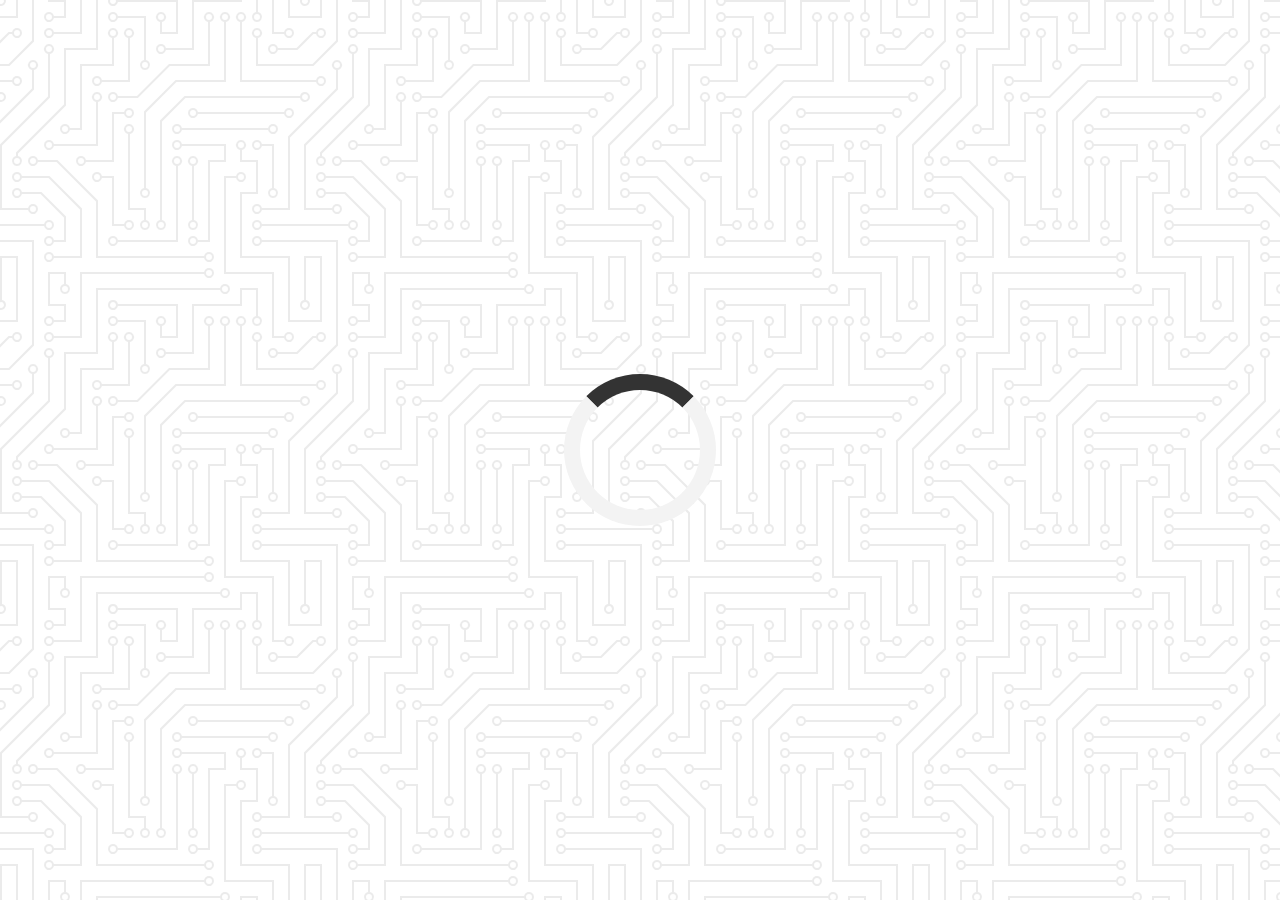
==== index.html @ e6059ff0 "Files uploaded." ====
<!DOCTYPE html>
<html lang="en">
<head>
    <meta charset="UTF-8">
    <meta name="viewport" content="width=device-width, initial-scale=1.0">
    <title>Quote Generator</title>
    <link rel="icon" type="image/png" href="https://s2.googleusercontent.com/s2/favicons?domain=jacinto.design">
    <link rel="stylesheet" href="https://cdnjs.cloudflare.com/ajax/libs/font-awesome/5.10.2/css/all.min.css"/>
    <link rel="stylesheet" href="style.css">
</head>
<body>
    <div class="quote-container" id="quote-container">
        <!-- Quote -->
        <div class="quote-text">
            <i class="fas fa-quote-left"></i>
            <span id="quote"></span>
        </div>
        <!-- Author -->
        <div class="quote-author">
            <span id="author"></span>
        </div>
        <!-- Buttons -->
        <div class="button-container">
            <button class="twitter-button" id="twitter" title="Tweet This!">
                <i class="fab fa-twitter"></i>
            </button>
            <button id="new-quote">New Quote</button>
        </div>
    </div>
    <!-- Loader -->
    <div class="loader" id="loader"></div>
    <!-- Script -->
    <script src="script.js"></script>
</body>
</html>
---- style.css ----
@import url('https://fonts.googleapis.com/css?family=Montserrat&display=swap');

html {
  box-sizing: border-box;
}

body {
  margin: 0;
  min-height: 100vh;
  background-color: #ffffff;
  background-image: url("data:image/svg+xml,%3Csvg xmlns='http://www.w3.org/2000/svg' viewBox='0 0 304 304' width='304' height='304'%3E%3Cpath fill='%23000000' fill-opacity='0.08' d='M44.1 224a5 5 0 1 1 0 2H0v-2h44.1zm160 48a5 5 0 1 1 0 2H82v-2h122.1zm57.8-46a5 5 0 1 1 0-2H304v2h-42.1zm0 16a5 5 0 1 1 0-2H304v2h-42.1zm6.2-114a5 5 0 1 1 0 2h-86.2a5 5 0 1 1 0-2h86.2zm-256-48a5 5 0 1 1 0 2H0v-2h12.1zm185.8 34a5 5 0 1 1 0-2h86.2a5 5 0 1 1 0 2h-86.2zM258 12.1a5 5 0 1 1-2 0V0h2v12.1zm-64 208a5 5 0 1 1-2 0v-54.2a5 5 0 1 1 2 0v54.2zm48-198.2V80h62v2h-64V21.9a5 5 0 1 1 2 0zm16 16V64h46v2h-48V37.9a5 5 0 1 1 2 0zm-128 96V208h16v12.1a5 5 0 1 1-2 0V210h-16v-76.1a5 5 0 1 1 2 0zm-5.9-21.9a5 5 0 1 1 0 2H114v48H85.9a5 5 0 1 1 0-2H112v-48h12.1zm-6.2 130a5 5 0 1 1 0-2H176v-74.1a5 5 0 1 1 2 0V242h-60.1zm-16-64a5 5 0 1 1 0-2H114v48h10.1a5 5 0 1 1 0 2H112v-48h-10.1zM66 284.1a5 5 0 1 1-2 0V274H50v30h-2v-32h18v12.1zM236.1 176a5 5 0 1 1 0 2H226v94h48v32h-2v-30h-48v-98h12.1zm25.8-30a5 5 0 1 1 0-2H274v44.1a5 5 0 1 1-2 0V146h-10.1zm-64 96a5 5 0 1 1 0-2H208v-80h16v-14h-42.1a5 5 0 1 1 0-2H226v18h-16v80h-12.1zm86.2-210a5 5 0 1 1 0 2H272V0h2v32h10.1zM98 101.9V146H53.9a5 5 0 1 1 0-2H96v-42.1a5 5 0 1 1 2 0zM53.9 34a5 5 0 1 1 0-2H80V0h2v34H53.9zm60.1 3.9V66H82v64H69.9a5 5 0 1 1 0-2H80V64h32V37.9a5 5 0 1 1 2 0zM101.9 82a5 5 0 1 1 0-2H128V37.9a5 5 0 1 1 2 0V82h-28.1zm16-64a5 5 0 1 1 0-2H146v44.1a5 5 0 1 1-2 0V18h-26.1zm102.2 270a5 5 0 1 1 0 2H98v14h-2v-16h124.1zM242 149.9V160h16v34h-16v62h48v48h-2v-46h-48v-66h16v-30h-16v-12.1a5 5 0 1 1 2 0zM53.9 18a5 5 0 1 1 0-2H64V2H48V0h18v18H53.9zm112 32a5 5 0 1 1 0-2H192V0h50v2h-48v48h-28.1zm-48-48a5 5 0 0 1-9.8-2h2.07a3 3 0 1 0 5.66 0H178v34h-18V21.9a5 5 0 1 1 2 0V32h14V2h-58.1zm0 96a5 5 0 1 1 0-2H137l32-32h39V21.9a5 5 0 1 1 2 0V66h-40.17l-32 32H117.9zm28.1 90.1a5 5 0 1 1-2 0v-76.51L175.59 80H224V21.9a5 5 0 1 1 2 0V82h-49.59L146 112.41v75.69zm16 32a5 5 0 1 1-2 0v-99.51L184.59 96H300.1a5 5 0 0 1 3.9-3.9v2.07a3 3 0 0 0 0 5.66v2.07a5 5 0 0 1-3.9-3.9H185.41L162 121.41v98.69zm-144-64a5 5 0 1 1-2 0v-3.51l48-48V48h32V0h2v50H66v55.41l-48 48v2.69zM50 53.9v43.51l-48 48V208h26.1a5 5 0 1 1 0 2H0v-65.41l48-48V53.9a5 5 0 1 1 2 0zm-16 16V89.41l-34 34v-2.82l32-32V69.9a5 5 0 1 1 2 0zM12.1 32a5 5 0 1 1 0 2H9.41L0 43.41V40.6L8.59 32h3.51zm265.8 18a5 5 0 1 1 0-2h18.69l7.41-7.41v2.82L297.41 50H277.9zm-16 160a5 5 0 1 1 0-2H288v-71.41l16-16v2.82l-14 14V210h-28.1zm-208 32a5 5 0 1 1 0-2H64v-22.59L40.59 194H21.9a5 5 0 1 1 0-2H41.41L66 216.59V242H53.9zm150.2 14a5 5 0 1 1 0 2H96v-56.6L56.6 162H37.9a5 5 0 1 1 0-2h19.5L98 200.6V256h106.1zm-150.2 2a5 5 0 1 1 0-2H80v-46.59L48.59 178H21.9a5 5 0 1 1 0-2H49.41L82 208.59V258H53.9zM34 39.8v1.61L9.41 66H0v-2h8.59L32 40.59V0h2v39.8zM2 300.1a5 5 0 0 1 3.9 3.9H3.83A3 3 0 0 0 0 302.17V256h18v48h-2v-46H2v42.1zM34 241v63h-2v-62H0v-2h34v1zM17 18H0v-2h16V0h2v18h-1zm273-2h14v2h-16V0h2v16zm-32 273v15h-2v-14h-14v14h-2v-16h18v1zM0 92.1A5.02 5.02 0 0 1 6 97a5 5 0 0 1-6 4.9v-2.07a3 3 0 1 0 0-5.66V92.1zM80 272h2v32h-2v-32zm37.9 32h-2.07a3 3 0 0 0-5.66 0h-2.07a5 5 0 0 1 9.8 0zM5.9 0A5.02 5.02 0 0 1 0 5.9V3.83A3 3 0 0 0 3.83 0H5.9zm294.2 0h2.07A3 3 0 0 0 304 3.83V5.9a5 5 0 0 1-3.9-5.9zm3.9 300.1v2.07a3 3 0 0 0-1.83 1.83h-2.07a5 5 0 0 1 3.9-3.9zM97 100a3 3 0 1 0 0-6 3 3 0 0 0 0 6zm0-16a3 3 0 1 0 0-6 3 3 0 0 0 0 6zm16 16a3 3 0 1 0 0-6 3 3 0 0 0 0 6zm16 16a3 3 0 1 0 0-6 3 3 0 0 0 0 6zm0 16a3 3 0 1 0 0-6 3 3 0 0 0 0 6zm-48 32a3 3 0 1 0 0-6 3 3 0 0 0 0 6zm16 16a3 3 0 1 0 0-6 3 3 0 0 0 0 6zm32 48a3 3 0 1 0 0-6 3 3 0 0 0 0 6zm-16 16a3 3 0 1 0 0-6 3 3 0 0 0 0 6zm32-16a3 3 0 1 0 0-6 3 3 0 0 0 0 6zm0-32a3 3 0 1 0 0-6 3 3 0 0 0 0 6zm16 32a3 3 0 1 0 0-6 3 3 0 0 0 0 6zm32 16a3 3 0 1 0 0-6 3 3 0 0 0 0 6zm0-16a3 3 0 1 0 0-6 3 3 0 0 0 0 6zm-16-64a3 3 0 1 0 0-6 3 3 0 0 0 0 6zm16 0a3 3 0 1 0 0-6 3 3 0 0 0 0 6zm16 96a3 3 0 1 0 0-6 3 3 0 0 0 0 6zm0 16a3 3 0 1 0 0-6 3 3 0 0 0 0 6zm16 16a3 3 0 1 0 0-6 3 3 0 0 0 0 6zm16-144a3 3 0 1 0 0-6 3 3 0 0 0 0 6zm0 32a3 3 0 1 0 0-6 3 3 0 0 0 0 6zm16-32a3 3 0 1 0 0-6 3 3 0 0 0 0 6zm16-16a3 3 0 1 0 0-6 3 3 0 0 0 0 6zm-96 0a3 3 0 1 0 0-6 3 3 0 0 0 0 6zm0 16a3 3 0 1 0 0-6 3 3 0 0 0 0 6zm16-32a3 3 0 1 0 0-6 3 3 0 0 0 0 6zm96 0a3 3 0 1 0 0-6 3 3 0 0 0 0 6zm-16-64a3 3 0 1 0 0-6 3 3 0 0 0 0 6zm16-16a3 3 0 1 0 0-6 3 3 0 0 0 0 6zm-32 0a3 3 0 1 0 0-6 3 3 0 0 0 0 6zm0-16a3 3 0 1 0 0-6 3 3 0 0 0 0 6zm-16 0a3 3 0 1 0 0-6 3 3 0 0 0 0 6zm-16 0a3 3 0 1 0 0-6 3 3 0 0 0 0 6zm-16 0a3 3 0 1 0 0-6 3 3 0 0 0 0 6zM49 36a3 3 0 1 0 0-6 3 3 0 0 0 0 6zm-32 0a3 3 0 1 0 0-6 3 3 0 0 0 0 6zm32 16a3 3 0 1 0 0-6 3 3 0 0 0 0 6zM33 68a3 3 0 1 0 0-6 3 3 0 0 0 0 6zm16-48a3 3 0 1 0 0-6 3 3 0 0 0 0 6zm0 240a3 3 0 1 0 0-6 3 3 0 0 0 0 6zm16 32a3 3 0 1 0 0-6 3 3 0 0 0 0 6zm-16-64a3 3 0 1 0 0-6 3 3 0 0 0 0 6zm0 16a3 3 0 1 0 0-6 3 3 0 0 0 0 6zm-16-32a3 3 0 1 0 0-6 3 3 0 0 0 0 6zm80-176a3 3 0 1 0 0-6 3 3 0 0 0 0 6zm16 0a3 3 0 1 0 0-6 3 3 0 0 0 0 6zm-16-16a3 3 0 1 0 0-6 3 3 0 0 0 0 6zm32 48a3 3 0 1 0 0-6 3 3 0 0 0 0 6zm16-16a3 3 0 1 0 0-6 3 3 0 0 0 0 6zm0-32a3 3 0 1 0 0-6 3 3 0 0 0 0 6zm112 176a3 3 0 1 0 0-6 3 3 0 0 0 0 6zm-16 16a3 3 0 1 0 0-6 3 3 0 0 0 0 6zm0 16a3 3 0 1 0 0-6 3 3 0 0 0 0 6zm0 16a3 3 0 1 0 0-6 3 3 0 0 0 0 6zM17 180a3 3 0 1 0 0-6 3 3 0 0 0 0 6zm0 16a3 3 0 1 0 0-6 3 3 0 0 0 0 6zm0-32a3 3 0 1 0 0-6 3 3 0 0 0 0 6zm16 0a3 3 0 1 0 0-6 3 3 0 0 0 0 6zM17 84a3 3 0 1 0 0-6 3 3 0 0 0 0 6zm32 64a3 3 0 1 0 0-6 3 3 0 0 0 0 6zm16-16a3 3 0 1 0 0-6 3 3 0 0 0 0 6z'%3E%3C/path%3E%3C/svg%3E");
  color: #000;
  font-family: Montserrat, sans-serif;
  font-weight: 700;
  text-align: center;
  display: flex;
  align-items: center;
  justify-content: center;
}

.quote-container {
  width: auto;
  max-width: 900px;
  padding: 20px 30px;
  border-radius: 10px;
  background-color: rgba(255, 255, 255, 0.4);
  box-shadow: 0 10px 10px 10px rgba(0, 0, 0, 0.2);
}

.quote-text {
  font-size: 2.75rem;
}

.long-quote {
  font-size: 2rem;
}

.fa-quote-left {
  font-size: 4rem;
}

.quote-author {
  margin-top: 15px;
  font-size: 2rem;
  font-weight: 400;
  font-style: italic;
}

.button-container {
  margin-top: 15px;
  display: flex;
  justify-content: space-between;
}

button {
  cursor: pointer;
  font-size: 1.2rem;
  height: 2.5rem;
  border: none;
  border-radius: 10px;
  color: #fff;
  background: #333;
  outline: none;
  padding: 0.5rem 1.8rem;
  box-shadow: 0 0.3rem rgba(121, 121, 121, 0.65);
}

button:hover {
  filter: brightness(110%);
}

button:active {
  transform: translate(0, 0.3rem);
  box-shadow: 0 0.1rem rgba(255, 255, 255, 0.65);
}

.twitter-button:hover {
  color: #38a1f3;
}

.fa-twitter {
  font-size: 1.5rem; 
}

/* Loader */
.loader {
  border: 16px solid #f3f3f3; 
  border-top: 16px solid #333; 
  border-radius: 50%;
  width: 120px;
  height: 120px;
  animation: spin 2s linear infinite;
}

@keyframes spin {
  0% { transform: rotate(0deg); }
  100% { transform: rotate(360deg); }
}

/* Media Query: Tablet or Smaller */
@media screen and (max-width: 1000px) {
  .quote-container {
    margin: auto 10px;
  }

  .quote-text {
    font-size: 2.5rem;
  }
}
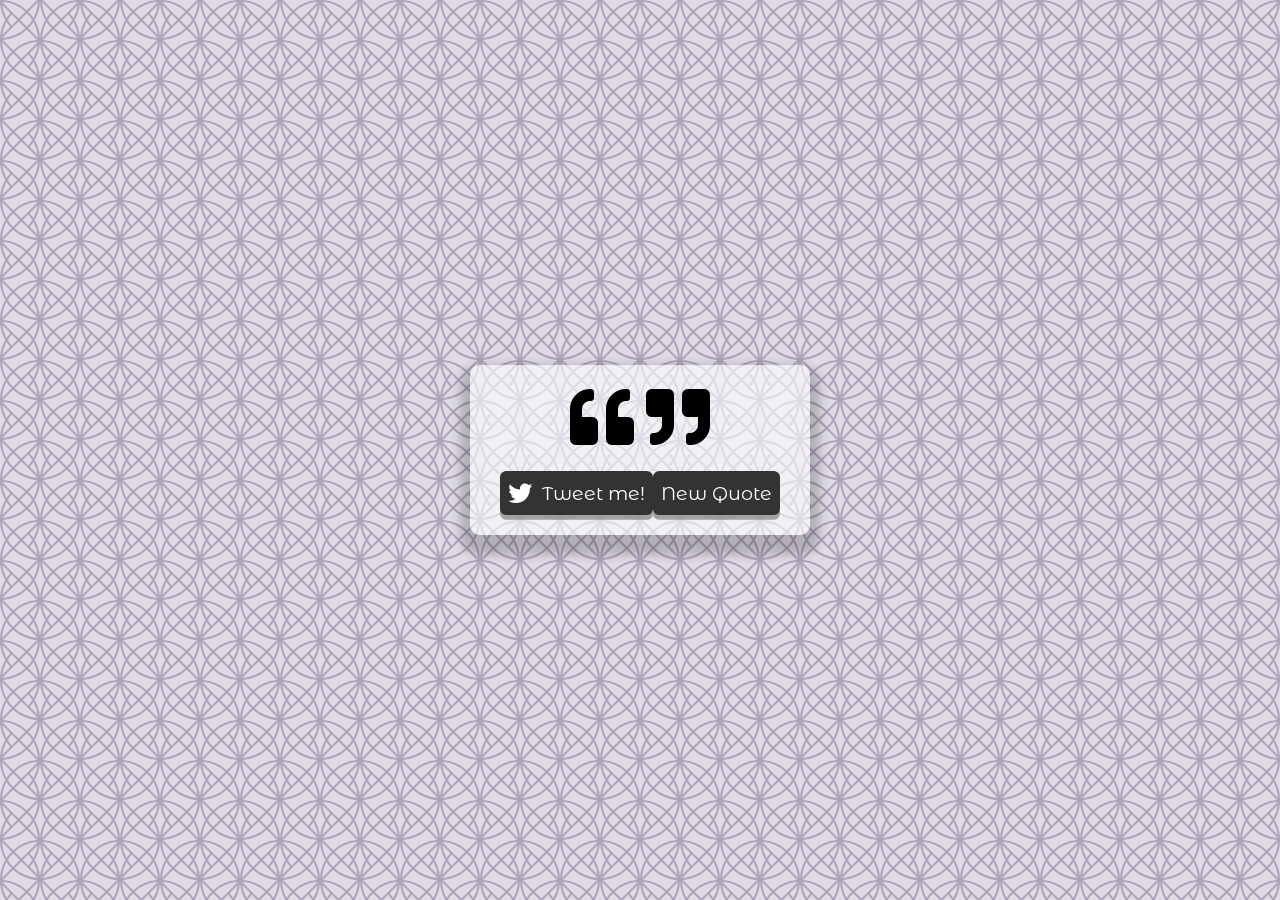
==== commit 34c5ca0b: "Update index.html" ====
--- a/index.html
+++ b/index.html
@@ -1,35 +1,59 @@
 <!DOCTYPE html>
 <html lang="en">
-<head>
-    <meta charset="UTF-8">
-    <meta name="viewport" content="width=device-width, initial-scale=1.0">
+  <head>
+    <meta charset="UTF-8" />
+    <meta name="viewport" content="width=device-width, initial-scale=1.0" />
     <title>Quote Generator</title>
-    <link rel="icon" type="image/png" href="https://s2.googleusercontent.com/s2/favicons?domain=jacinto.design">
-    <link rel="stylesheet" href="https://cdnjs.cloudflare.com/ajax/libs/font-awesome/5.10.2/css/all.min.css"/>
-    <link rel="stylesheet" href="style.css">
-</head>
-<body>
+    <link rel="icon" type="image/png" href="favicon.png" />
+    <link
+      rel="stylesheet"
+      href="https://maxcdn.bootstrapcdn.com/bootstrap/4.0.0/css/bootstrap.min.css"
+      integrity="sha384-Gn5384xqQ1aoWXA+058RXPxPg6fy4IWvTNh0E263XmFcJlSAwiGgFAW/dAiS6JXm"
+      crossorigin="anonymous"
+    />
+    <link
+      rel="stylesheet"
+      href="https://cdnjs.cloudflare.com/ajax/libs/font-awesome/5.10.2/css/all.min.css"
+    />
+    <link rel="stylesheet" href="style.css" />
+  </head>
+
+  <body>
     <div class="quote-container" id="quote-container">
-        <!-- Quote -->
-        <div class="quote-text">
-            <i class="fas fa-quote-left"></i>
-            <span id="quote"></span>
-        </div>
-        <!-- Author -->
-        <div class="quote-author">
-            <span id="author"></span>
-        </div>
-        <!-- Buttons -->
-        <div class="button-container">
-            <button class="twitter-button" id="twitter" title="Tweet This!">
-                <i class="fab fa-twitter"></i>
-            </button>
-            <button id="new-quote">New Quote</button>
-        </div>
+      <!-- Quote -->
+      <div class="quote-text">
+        <i class="fas fa-quote-left"></i>
+        <span id="quote"></span>
+        <i class="fas fa-quote-right"></i>
+      </div>
+      <!-- Author -->
+      <div class="quote-author">
+        <span id="author"></span>
+      </div>
+      <!-- Buttons -->
+      <div class="button-container">
+        <button
+          class="twitter-button"
+          id="twitter"
+          title="Tweet This!"
+          onclick="tweetQuote()"
+        >
+          <i class="fab fa-twitter"></i> <span>&nbsp;&nbsp;Tweet me! </span>
+        </button>
+        <button
+          id="new-quote"
+          title="Generate a new quote!"
+          onclick="populateQuote()"
+        >
+          New Quote
+        </button>
+      </div>
     </div>
-    <!-- Loader -->
-    <div class="loader" id="loader"></div>
+
+    <div class="loader" id="loader" hidden></div>
+
     <!-- Script -->
+    <script src="quotes.js"></script>
     <script src="script.js"></script>
-</body>
-</html>+  </body>
+</html>
--- a/style.css
+++ b/style.css
@@ -1,4 +1,4 @@
-@import url('https://fonts.googleapis.com/css?family=Montserrat&display=swap');
+@import url('https://fonts.googleapis.com/css2?family=Montserrat+Alternates:wght@300&display=swap');
 
 html {
   box-sizing: border-box;
@@ -7,10 +7,10 @@
 body {
   margin: 0;
   min-height: 100vh;
-  background-color: #ffffff;
-  background-image: url("data:image/svg+xml,%3Csvg xmlns='http://www.w3.org/2000/svg' viewBox='0 0 304 304' width='304' height='304'%3E%3Cpath fill='%23000000' fill-opacity='0.08' d='M44.1 224a5 5 0 1 1 0 2H0v-2h44.1zm160 48a5 5 0 1 1 0 2H82v-2h122.1zm57.8-46a5 5 0 1 1 0-2H304v2h-42.1zm0 16a5 5 0 1 1 0-2H304v2h-42.1zm6.2-114a5 5 0 1 1 0 2h-86.2a5 5 0 1 1 0-2h86.2zm-256-48a5 5 0 1 1 0 2H0v-2h12.1zm185.8 34a5 5 0 1 1 0-2h86.2a5 5 0 1 1 0 2h-86.2zM258 12.1a5 5 0 1 1-2 0V0h2v12.1zm-64 208a5 5 0 1 1-2 0v-54.2a5 5 0 1 1 2 0v54.2zm48-198.2V80h62v2h-64V21.9a5 5 0 1 1 2 0zm16 16V64h46v2h-48V37.9a5 5 0 1 1 2 0zm-128 96V208h16v12.1a5 5 0 1 1-2 0V210h-16v-76.1a5 5 0 1 1 2 0zm-5.9-21.9a5 5 0 1 1 0 2H114v48H85.9a5 5 0 1 1 0-2H112v-48h12.1zm-6.2 130a5 5 0 1 1 0-2H176v-74.1a5 5 0 1 1 2 0V242h-60.1zm-16-64a5 5 0 1 1 0-2H114v48h10.1a5 5 0 1 1 0 2H112v-48h-10.1zM66 284.1a5 5 0 1 1-2 0V274H50v30h-2v-32h18v12.1zM236.1 176a5 5 0 1 1 0 2H226v94h48v32h-2v-30h-48v-98h12.1zm25.8-30a5 5 0 1 1 0-2H274v44.1a5 5 0 1 1-2 0V146h-10.1zm-64 96a5 5 0 1 1 0-2H208v-80h16v-14h-42.1a5 5 0 1 1 0-2H226v18h-16v80h-12.1zm86.2-210a5 5 0 1 1 0 2H272V0h2v32h10.1zM98 101.9V146H53.9a5 5 0 1 1 0-2H96v-42.1a5 5 0 1 1 2 0zM53.9 34a5 5 0 1 1 0-2H80V0h2v34H53.9zm60.1 3.9V66H82v64H69.9a5 5 0 1 1 0-2H80V64h32V37.9a5 5 0 1 1 2 0zM101.9 82a5 5 0 1 1 0-2H128V37.9a5 5 0 1 1 2 0V82h-28.1zm16-64a5 5 0 1 1 0-2H146v44.1a5 5 0 1 1-2 0V18h-26.1zm102.2 270a5 5 0 1 1 0 2H98v14h-2v-16h124.1zM242 149.9V160h16v34h-16v62h48v48h-2v-46h-48v-66h16v-30h-16v-12.1a5 5 0 1 1 2 0zM53.9 18a5 5 0 1 1 0-2H64V2H48V0h18v18H53.9zm112 32a5 5 0 1 1 0-2H192V0h50v2h-48v48h-28.1zm-48-48a5 5 0 0 1-9.8-2h2.07a3 3 0 1 0 5.66 0H178v34h-18V21.9a5 5 0 1 1 2 0V32h14V2h-58.1zm0 96a5 5 0 1 1 0-2H137l32-32h39V21.9a5 5 0 1 1 2 0V66h-40.17l-32 32H117.9zm28.1 90.1a5 5 0 1 1-2 0v-76.51L175.59 80H224V21.9a5 5 0 1 1 2 0V82h-49.59L146 112.41v75.69zm16 32a5 5 0 1 1-2 0v-99.51L184.59 96H300.1a5 5 0 0 1 3.9-3.9v2.07a3 3 0 0 0 0 5.66v2.07a5 5 0 0 1-3.9-3.9H185.41L162 121.41v98.69zm-144-64a5 5 0 1 1-2 0v-3.51l48-48V48h32V0h2v50H66v55.41l-48 48v2.69zM50 53.9v43.51l-48 48V208h26.1a5 5 0 1 1 0 2H0v-65.41l48-48V53.9a5 5 0 1 1 2 0zm-16 16V89.41l-34 34v-2.82l32-32V69.9a5 5 0 1 1 2 0zM12.1 32a5 5 0 1 1 0 2H9.41L0 43.41V40.6L8.59 32h3.51zm265.8 18a5 5 0 1 1 0-2h18.69l7.41-7.41v2.82L297.41 50H277.9zm-16 160a5 5 0 1 1 0-2H288v-71.41l16-16v2.82l-14 14V210h-28.1zm-208 32a5 5 0 1 1 0-2H64v-22.59L40.59 194H21.9a5 5 0 1 1 0-2H41.41L66 216.59V242H53.9zm150.2 14a5 5 0 1 1 0 2H96v-56.6L56.6 162H37.9a5 5 0 1 1 0-2h19.5L98 200.6V256h106.1zm-150.2 2a5 5 0 1 1 0-2H80v-46.59L48.59 178H21.9a5 5 0 1 1 0-2H49.41L82 208.59V258H53.9zM34 39.8v1.61L9.41 66H0v-2h8.59L32 40.59V0h2v39.8zM2 300.1a5 5 0 0 1 3.9 3.9H3.83A3 3 0 0 0 0 302.17V256h18v48h-2v-46H2v42.1zM34 241v63h-2v-62H0v-2h34v1zM17 18H0v-2h16V0h2v18h-1zm273-2h14v2h-16V0h2v16zm-32 273v15h-2v-14h-14v14h-2v-16h18v1zM0 92.1A5.02 5.02 0 0 1 6 97a5 5 0 0 1-6 4.9v-2.07a3 3 0 1 0 0-5.66V92.1zM80 272h2v32h-2v-32zm37.9 32h-2.07a3 3 0 0 0-5.66 0h-2.07a5 5 0 0 1 9.8 0zM5.9 0A5.02 5.02 0 0 1 0 5.9V3.83A3 3 0 0 0 3.83 0H5.9zm294.2 0h2.07A3 3 0 0 0 304 3.83V5.9a5 5 0 0 1-3.9-5.9zm3.9 300.1v2.07a3 3 0 0 0-1.83 1.83h-2.07a5 5 0 0 1 3.9-3.9zM97 100a3 3 0 1 0 0-6 3 3 0 0 0 0 6zm0-16a3 3 0 1 0 0-6 3 3 0 0 0 0 6zm16 16a3 3 0 1 0 0-6 3 3 0 0 0 0 6zm16 16a3 3 0 1 0 0-6 3 3 0 0 0 0 6zm0 16a3 3 0 1 0 0-6 3 3 0 0 0 0 6zm-48 32a3 3 0 1 0 0-6 3 3 0 0 0 0 6zm16 16a3 3 0 1 0 0-6 3 3 0 0 0 0 6zm32 48a3 3 0 1 0 0-6 3 3 0 0 0 0 6zm-16 16a3 3 0 1 0 0-6 3 3 0 0 0 0 6zm32-16a3 3 0 1 0 0-6 3 3 0 0 0 0 6zm0-32a3 3 0 1 0 0-6 3 3 0 0 0 0 6zm16 32a3 3 0 1 0 0-6 3 3 0 0 0 0 6zm32 16a3 3 0 1 0 0-6 3 3 0 0 0 0 6zm0-16a3 3 0 1 0 0-6 3 3 0 0 0 0 6zm-16-64a3 3 0 1 0 0-6 3 3 0 0 0 0 6zm16 0a3 3 0 1 0 0-6 3 3 0 0 0 0 6zm16 96a3 3 0 1 0 0-6 3 3 0 0 0 0 6zm0 16a3 3 0 1 0 0-6 3 3 0 0 0 0 6zm16 16a3 3 0 1 0 0-6 3 3 0 0 0 0 6zm16-144a3 3 0 1 0 0-6 3 3 0 0 0 0 6zm0 32a3 3 0 1 0 0-6 3 3 0 0 0 0 6zm16-32a3 3 0 1 0 0-6 3 3 0 0 0 0 6zm16-16a3 3 0 1 0 0-6 3 3 0 0 0 0 6zm-96 0a3 3 0 1 0 0-6 3 3 0 0 0 0 6zm0 16a3 3 0 1 0 0-6 3 3 0 0 0 0 6zm16-32a3 3 0 1 0 0-6 3 3 0 0 0 0 6zm96 0a3 3 0 1 0 0-6 3 3 0 0 0 0 6zm-16-64a3 3 0 1 0 0-6 3 3 0 0 0 0 6zm16-16a3 3 0 1 0 0-6 3 3 0 0 0 0 6zm-32 0a3 3 0 1 0 0-6 3 3 0 0 0 0 6zm0-16a3 3 0 1 0 0-6 3 3 0 0 0 0 6zm-16 0a3 3 0 1 0 0-6 3 3 0 0 0 0 6zm-16 0a3 3 0 1 0 0-6 3 3 0 0 0 0 6zm-16 0a3 3 0 1 0 0-6 3 3 0 0 0 0 6zM49 36a3 3 0 1 0 0-6 3 3 0 0 0 0 6zm-32 0a3 3 0 1 0 0-6 3 3 0 0 0 0 6zm32 16a3 3 0 1 0 0-6 3 3 0 0 0 0 6zM33 68a3 3 0 1 0 0-6 3 3 0 0 0 0 6zm16-48a3 3 0 1 0 0-6 3 3 0 0 0 0 6zm0 240a3 3 0 1 0 0-6 3 3 0 0 0 0 6zm16 32a3 3 0 1 0 0-6 3 3 0 0 0 0 6zm-16-64a3 3 0 1 0 0-6 3 3 0 0 0 0 6zm0 16a3 3 0 1 0 0-6 3 3 0 0 0 0 6zm-16-32a3 3 0 1 0 0-6 3 3 0 0 0 0 6zm80-176a3 3 0 1 0 0-6 3 3 0 0 0 0 6zm16 0a3 3 0 1 0 0-6 3 3 0 0 0 0 6zm-16-16a3 3 0 1 0 0-6 3 3 0 0 0 0 6zm32 48a3 3 0 1 0 0-6 3 3 0 0 0 0 6zm16-16a3 3 0 1 0 0-6 3 3 0 0 0 0 6zm0-32a3 3 0 1 0 0-6 3 3 0 0 0 0 6zm112 176a3 3 0 1 0 0-6 3 3 0 0 0 0 6zm-16 16a3 3 0 1 0 0-6 3 3 0 0 0 0 6zm0 16a3 3 0 1 0 0-6 3 3 0 0 0 0 6zm0 16a3 3 0 1 0 0-6 3 3 0 0 0 0 6zM17 180a3 3 0 1 0 0-6 3 3 0 0 0 0 6zm0 16a3 3 0 1 0 0-6 3 3 0 0 0 0 6zm0-32a3 3 0 1 0 0-6 3 3 0 0 0 0 6zm16 0a3 3 0 1 0 0-6 3 3 0 0 0 0 6zM17 84a3 3 0 1 0 0-6 3 3 0 0 0 0 6zm32 64a3 3 0 1 0 0-6 3 3 0 0 0 0 6zm16-16a3 3 0 1 0 0-6 3 3 0 0 0 0 6z'%3E%3C/path%3E%3C/svg%3E");
-  color: #000;
-  font-family: Montserrat, sans-serif;
+  background-color: #dfdbe5;
+  background-image: url("data:image/svg+xml, %3Csvg xmlns='http://www.w3.org/2000/svg' width='80' height='80' viewBox='0 0 80 80'%3E%3Cg fill-rule='evenodd'%3E%3Cg id='church-on-sunday' fill='%23aca3bb' fill-opacity='1'%3E%3Cpath d='M77.17 0H80v2.83l-.1.1A39.9 39.9 0 0 1 74.64 20a39.9 39.9 0 0 1 5.24 17.06l.11.11v2.89c-.01 6.9-1.8 13.79-5.35 19.94A39.96 39.96 0 0 1 80 79.94V80h-2.83L66.84 69.66a39.83 39.83 0 0 1-24.1 10.25l.09.09h-5.66l.1-.1c-8.7-.58-17.22-4-24.1-10.23L2.82 80H0V79.94c.01-6.9 1.8-13.8 5.35-19.94A39.96 39.96 0 0 1 0 40.06V37.17l.1-.1A39.9 39.9 0 0 1 5.36 20 39.9 39.9 0 0 1 .1 2.94L0 2.83V0h2.83l-.1.1a39.83 39.83 0 0 1 24.1 10.24L37.18 0H40c0 6.92-1.78 13.83-5.35 20A39.96 39.96 0 0 1 40 40c0-6.92 1.78-13.83 5.35-20A39.96 39.96 0 0 1 40 0h2.83l10.33 10.34A39.83 39.83 0 0 1 77.26.09L77.17 0zm.77 77.94c-.3-5.52-1.8-11-4.49-16a40.18 40.18 0 0 1-5.17 6.34l9.66 9.66zm-12.52-9.7l-6.83-6.83-5.46 5.46-1.41 1.41-9.66 9.66c8.4-.45 16.69-3.68 23.36-9.7zm-23.07 6.58l7.99-7.98a40.05 40.05 0 0 1-3.79-4.9 37.88 37.88 0 0 0-4.2 12.88zM47.68 60a37.98 37.98 0 0 0 4.07 5.42L57.17 60l-5.42-5.42A38 38 0 0 0 47.68 60zm2.66-6.84a40.06 40.06 0 0 0-3.79 4.9 37.88 37.88 0 0 1-4.2-12.88l7.99 7.98zm1.38-1.44l1.41 1.41 5.46 5.46 6.83-6.84a37.85 37.85 0 0 0-23.36-9.7l9.66 9.67zM60 60l6.87 6.87A38.1 38.1 0 0 0 72.32 60a38.11 38.11 0 0 0-5.45-6.87L60 60zm-14.65 0a39.9 39.9 0 0 0-5.24 17.06l-.11.11-.1-.1A39.9 39.9 0 0 0 34.64 60a39.9 39.9 0 0 0 5.24-17.06l.11-.11.1.1A39.9 39.9 0 0 0 45.36 60zm9.23-48.25a37.85 37.85 0 0 1 23.36-9.7l-9.66 9.67-1.41 1.41-5.46 5.46-6.83-6.84zm13.67 13.67L62.83 20l5.42-5.42A38 38 0 0 1 72.32 20a37.98 37.98 0 0 1-4.07 5.42zm5.2-3.47a40.05 40.05 0 0 1-3.79 4.89l7.99 7.98c-.61-4.45-2.01-8.82-4.2-12.87zm-6.58 4.92l1.41 1.41 9.66 9.66a37.85 37.85 0 0 1-23.36-9.7l6.83-6.83 5.46 5.46zM53.13 13.13L60 20l-6.87 6.87A38.11 38.11 0 0 1 47.68 20a38.1 38.1 0 0 1 5.45-6.87zm-1.41-1.41l-9.66-9.66c.3 5.52 1.8 11 4.49 16a40.18 40.18 0 0 1 5.17-6.34zm-9.66 26.22c.3-5.52 1.8-11 4.49-16a40.18 40.18 0 0 0 5.17 6.34l-9.66 9.66zm26.22 13.78l9.66-9.66c-.3 5.52-1.8 11-4.49 16a40.18 40.18 0 0 0-5.17-6.34zm8.98-11.81L66.84 50.34a39.83 39.83 0 0 0-24.1-10.25l10.42-10.43a39.83 39.83 0 0 0 24.1 10.25zm-7.6-26.75a40.06 40.06 0 0 1 3.79 4.9 37.88 37.88 0 0 0 4.2-12.88l-7.99 7.98zm-31.72 28.9c-8.4.45-16.69 3.68-23.36 9.7l6.83 6.83 5.46-5.46 1.41-1.41 9.66-9.66zM22.83 60l5.42 5.42c1.54-1.7 2.9-3.52 4.07-5.42a38 38 0 0 0-4.07-5.42L22.83 60zm5.45 8.28l-1.41-1.41-5.46-5.46-6.83 6.84a37.85 37.85 0 0 0 23.36 9.7l-9.66-9.67zm9.37 6.54l-7.99-7.98a40.05 40.05 0 0 0 3.79-4.9 37.88 37.88 0 0 1 4.2 12.88zM20 60l-6.87-6.87A38.11 38.11 0 0 0 7.68 60a38.11 38.11 0 0 0 5.45 6.87L20 60zm17.26-19.9L26.84 29.65a39.83 39.83 0 0 1-24.1 10.25l10.42 10.43a39.83 39.83 0 0 1 24.1-10.25zm-35.2 1.96l9.66 9.66a40.18 40.18 0 0 0-5.17 6.33c-2.7-5-4.2-10.47-4.5-16zm4.49 19.89c-2.7 5-4.2 10.47-4.5 16l9.67-9.67a40.18 40.18 0 0 1-5.17-6.33zm31.1-16.77c-.61 4.45-2.01 8.82-4.2 12.87a40.06 40.06 0 0 0-3.79-4.89l7.99-7.98zm-4.2-23.23c2.7 5 4.2 10.47 4.5 16l-9.67-9.67c1.97-1.97 3.7-4.1 5.17-6.33zm-14.86-.54l6.83 6.84a37.85 37.85 0 0 1-23.36 9.7l9.66-9.67 1.41-1.41 5.46-5.46zm-8.25 5.43l-7.99 7.98c.61-4.45 2.01-8.82 4.2-12.87a40.04 40.04 0 0 0 3.79 4.89zm1.41-1.42A37.99 37.99 0 0 1 7.68 20a38 38 0 0 1 4.07-5.42L17.17 20l-5.42 5.42zm-5.2-7.37a40.04 40.04 0 0 1 3.79-4.89L2.35 5.18c.61 4.45 2.01 8.82 4.2 12.87zm6.58-4.92l-1.41-1.41-9.66-9.66a37.85 37.85 0 0 1 23.36 9.7l-6.83 6.83-5.46-5.46zm13.74 13.74L20 20l6.87-6.87A38.1 38.1 0 0 1 32.32 20a38.1 38.1 0 0 1-5.45 6.87zm6.58-8.82a40.18 40.18 0 0 0-5.17-6.33l9.66-9.66c-.3 5.52-1.8 11-4.49 16z' /%3E%3C/g%3E%3C/g%3E%3C/svg%3E");
+  color: black;
+  font-family: 'Montserrat Alternates', sans-serif;
   font-weight: 700;
   text-align: center;
   display: flex;
@@ -20,10 +20,10 @@
 
 .quote-container {
   width: auto;
-  max-width: 900px;
+  max-width: 80vw;
   padding: 20px 30px;
   border-radius: 10px;
-  background-color: rgba(255, 255, 255, 0.4);
+  background-color: rgba(255, 255, 255, 0.6);
   box-shadow: 0 10px 10px 10px rgba(0, 0, 0, 0.2);
 }
 
@@ -35,57 +35,65 @@
   font-size: 2rem;
 }
 
-.fa-quote-left {
+.fa-quote-left,
+.fa-quote-right {
   font-size: 4rem;
 }
 
 .quote-author {
-  margin-top: 15px;
+  margin-top: 0.8rem;
   font-size: 2rem;
   font-weight: 400;
   font-style: italic;
 }
 
 .button-container {
-  margin-top: 15px;
   display: flex;
-  justify-content: space-between;
+  margin-top: 0.8;
+}
+
+#new-quote {
+  margin-left: auto;
 }
 
 button {
   cursor: pointer;
   font-size: 1.2rem;
-  height: 2.5rem;
   border: none;
-  border-radius: 10px;
-  color: #fff;
-  background: #333;
+  height: auto;
+  background-color: #333;
+  border-radius: 0.4rem;
+  color: white;
   outline: none;
-  padding: 0.5rem 1.8rem;
+  padding: 0.5rem;
   box-shadow: 0 0.3rem rgba(121, 121, 121, 0.65);
 }
 
 button:hover {
-  filter: brightness(110%);
+  filter: brightness(120%);
 }
 
 button:active {
   transform: translate(0, 0.3rem);
-  box-shadow: 0 0.1rem rgba(255, 255, 255, 0.65);
+  box-shadow: rgba(255, 255, 255, 0.65);
 }
 
 .twitter-button:hover {
   color: #38a1f3;
 }
 
-.fa-twitter {
-  font-size: 1.5rem; 
+.twitter-button {
+  display: flex;
+  align-items: center;
 }
 
-/* Loader */
+.fa-twitter {
+  font-size: 1.5rem;
+}
+
 .loader {
-  border: 16px solid #f3f3f3; 
-  border-top: 16px solid #333; 
+  border: 16px solid #f3f3f3;
+  border-top: 16px solid #333;
   border-radius: 50%;
   width: 120px;
   height: 120px;
@@ -93,17 +101,17 @@
 }
 
 @keyframes spin {
-  0% { transform: rotate(0deg); }
-  100% { transform: rotate(360deg); }
+  0% {
+    transform: rotate(0deg);
+  }
+  100% {
+    transform: rotate(360deg);
+  }
 }
 
-/* Media Query: Tablet or Smaller */
 @media screen and (max-width: 1000px) {
   .quote-container {
-    margin: auto 10px;
+    margin-left: 10px;
+    margin-right: 10px;
   }
-
-  .quote-text {
-    font-size: 2.5rem;
-  }
-}+}
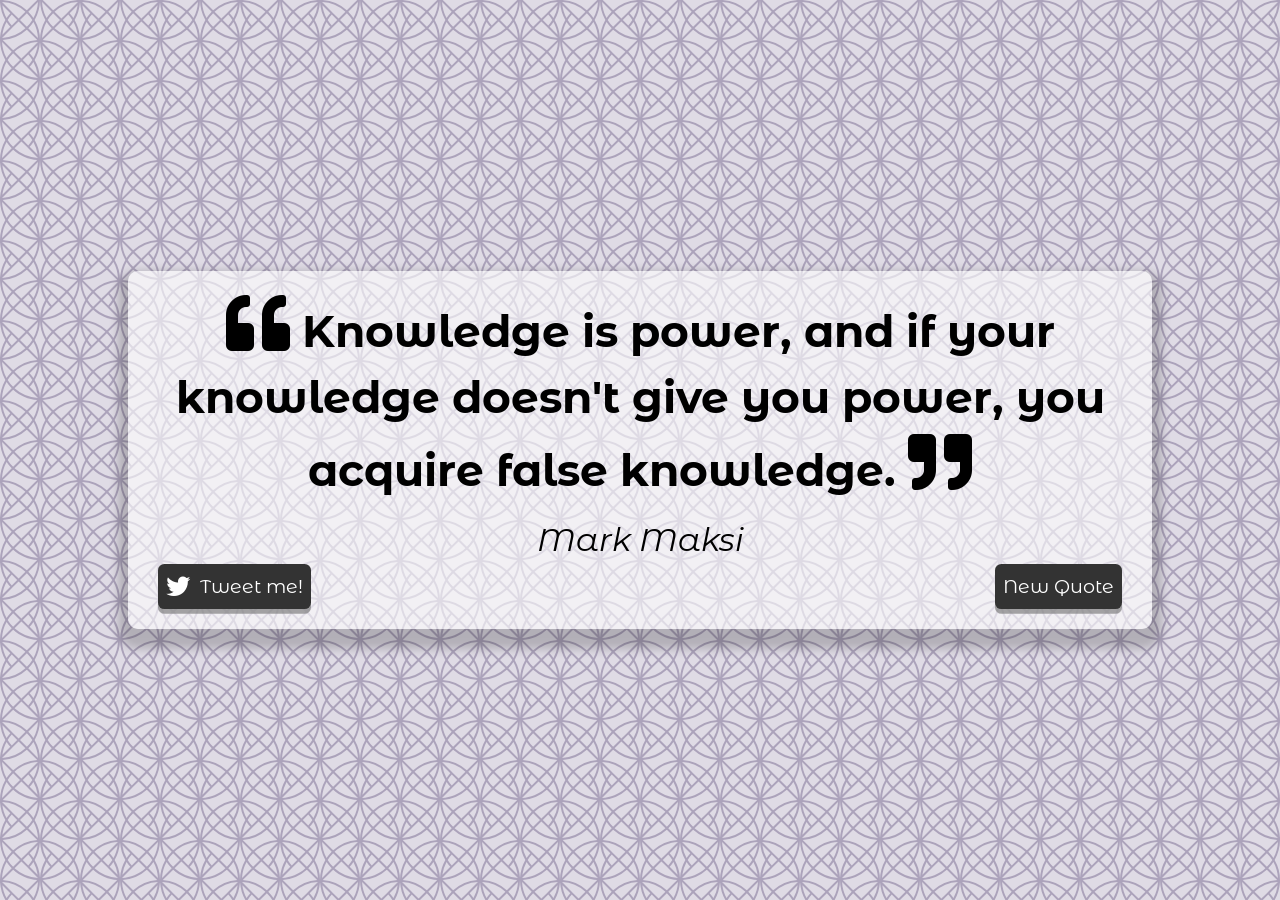
==== commit 9c696161: "Update index.html" ====
--- a/index.html
+++ b/index.html
@@ -23,12 +23,12 @@
       <!-- Quote -->
       <div class="quote-text">
         <i class="fas fa-quote-left"></i>
-        <span id="quote"></span>
+        <span id="quote">Knowledge is power, and if your knowledge doesn't give you power, you acquire false knowledge.</span>
         <i class="fas fa-quote-right"></i>
       </div>
       <!-- Author -->
       <div class="quote-author">
-        <span id="author"></span>
+        <span id="author">Mark Maksi</span>
       </div>
       <!-- Buttons -->
       <div class="button-container">
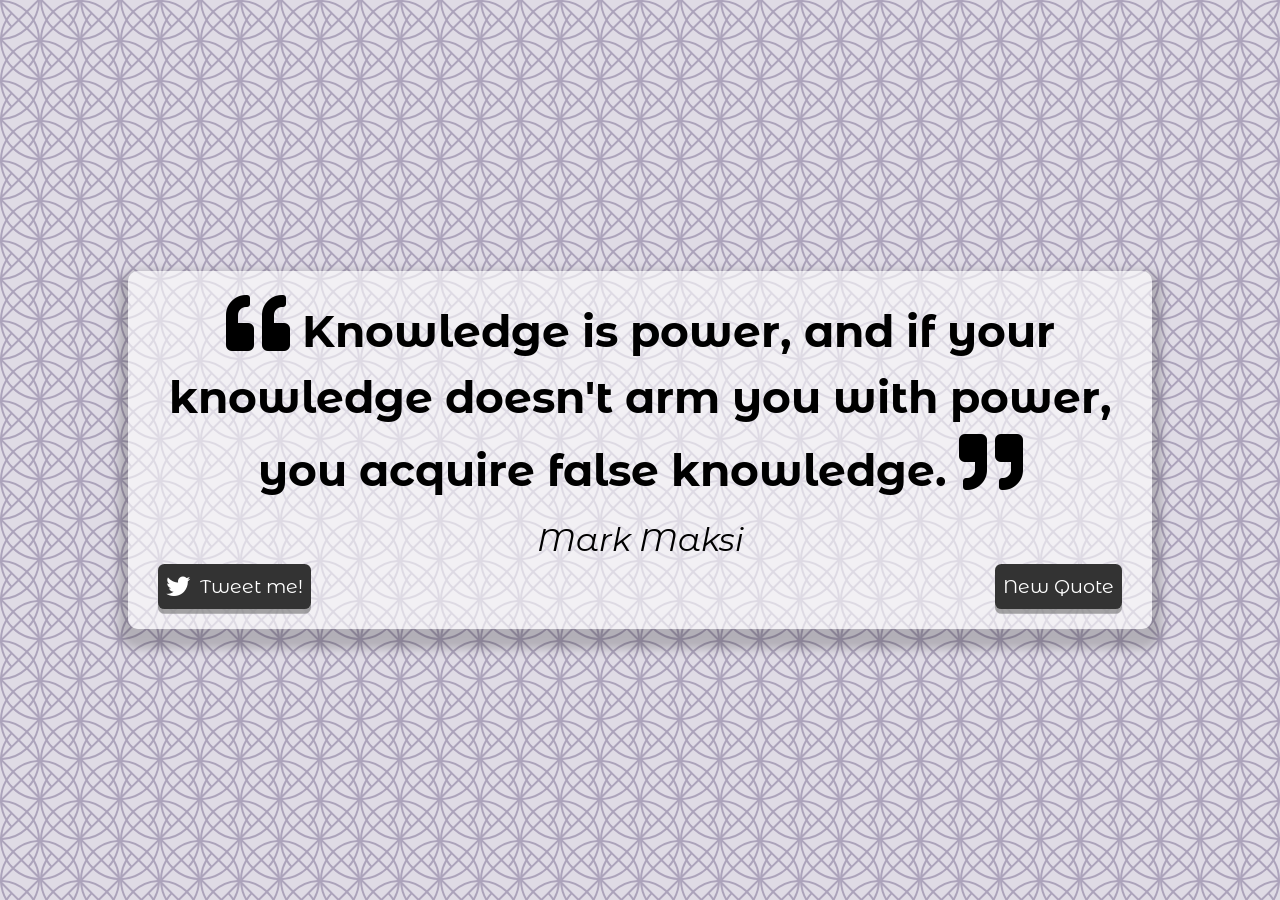
==== commit b63ce1e0: "Update index.html" ====
--- a/index.html
+++ b/index.html
@@ -23,7 +23,10 @@
       <!-- Quote -->
       <div class="quote-text">
         <i class="fas fa-quote-left"></i>
-        <span id="quote">Knowledge is power, and if your knowledge doesn't give you power, you acquire false knowledge.</span>
+        <span id="quote"
+          >Knowledge is power, and if your knowledge doesn't arm you with power,
+          you acquire false knowledge.</span
+        >
         <i class="fas fa-quote-right"></i>
       </div>
       <!-- Author -->
